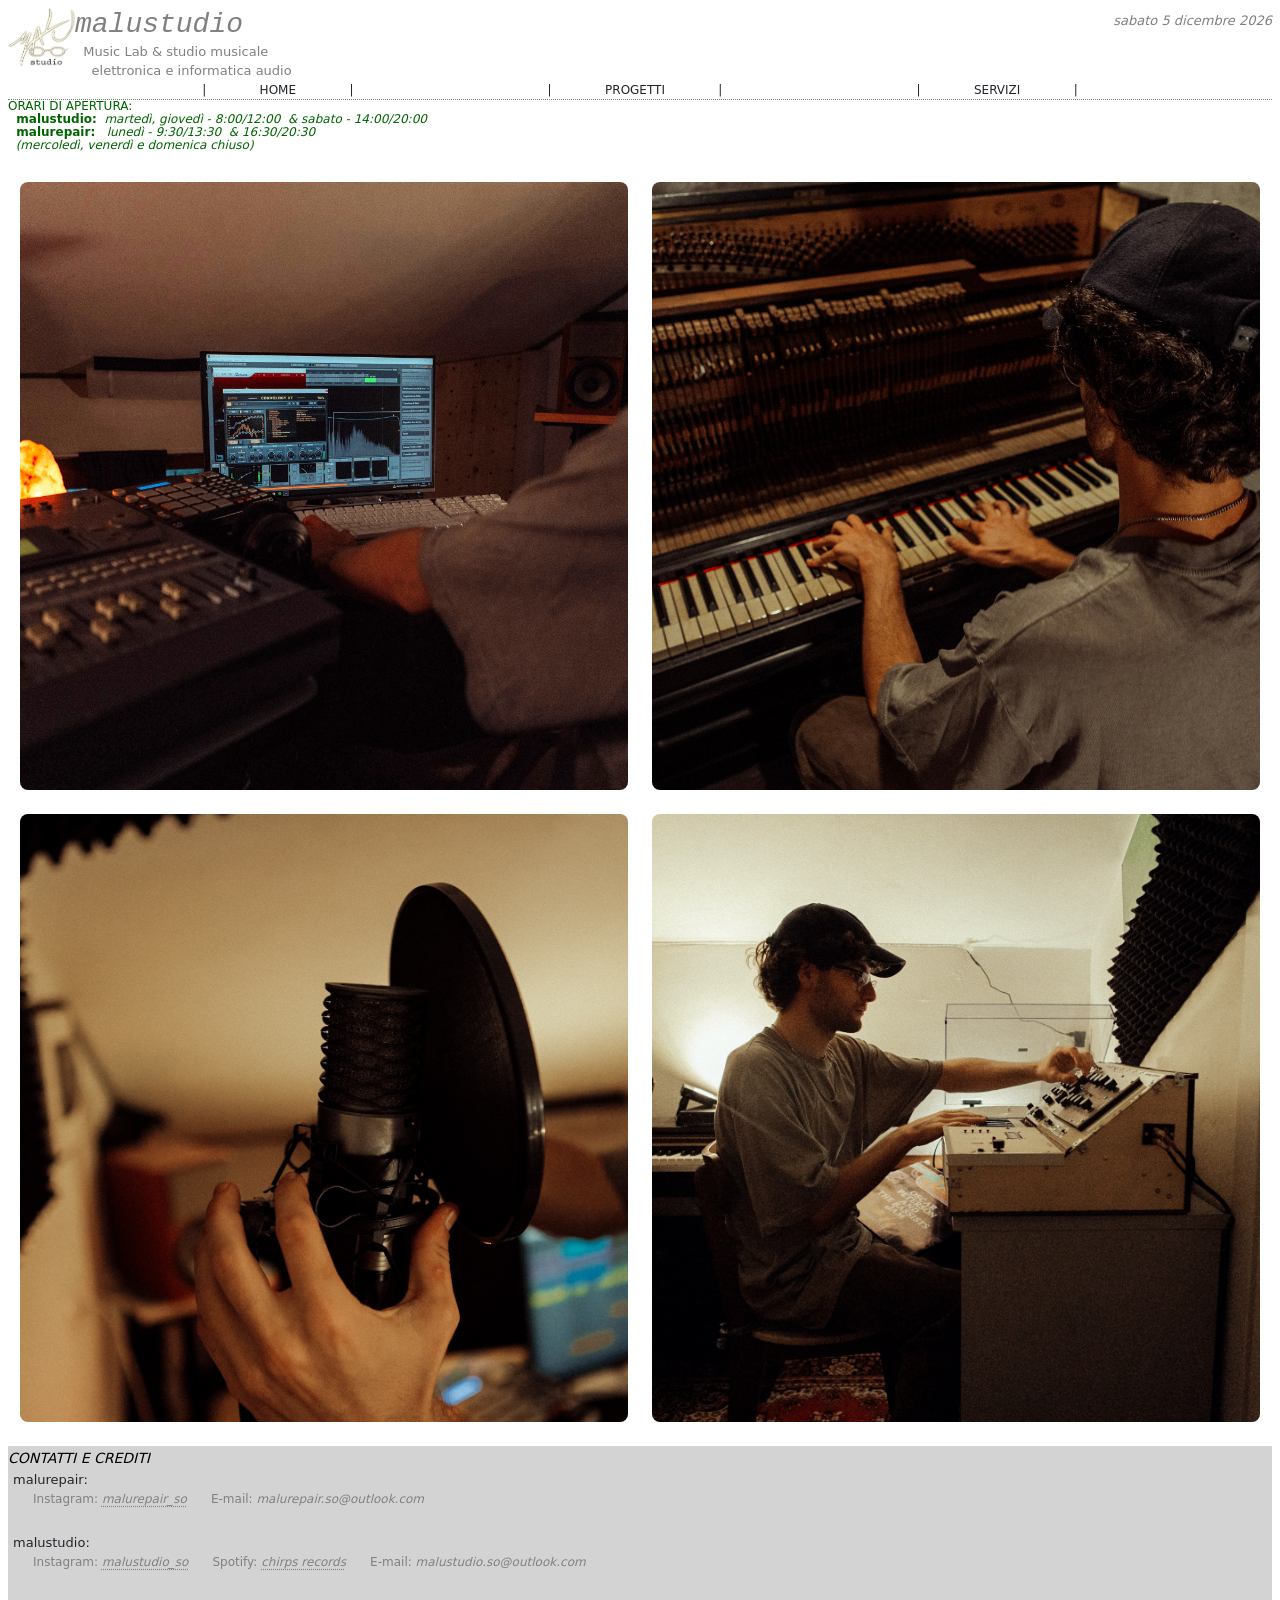
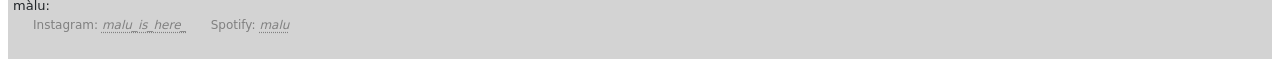
==== home.html @ ce0db209 "Add files via upload" ====
<!DOCTYPE html>
<html lang="it">

<head>
 <meta charset="utf-8"> <!-- sennò non ti piglia neanche gli accentati-->
 <meta name="viewport" content="width=device-width, initial-scale=1"> <!-- adatto pag a larghezza finestra del dispositivo, iniziando con zoom 100% -->
	<!-- link CSS, prima boostrap, poi il mio: -->
   <link href="https://cdn.jsdelivr.net/npm/bootstrap@5.3.9/dist/css/bootstrap.min.css" rel="stylesheet" integrity="sha384-yEPZ7jP9S0QKiUQ0m3jjsO4ProIW7wvR9gXkI7JOGa2XVsw53Yke2bsdkBbjmmiX" crossorigin="anonymous">
  <link rel="stylesheet" href="malustyle.css">
  <!-- JS, prima di bootstrap e poi il mio, per dare precedenza al mio -- NB : c'è defer alla fine dell'open tag, che mi permette di metterlo qua, ma comunque farlo inizializzare a fine body come dovrebbe: -->
   <script src="https://cdn.jsdelivr.net/npm/bootstrap@5.3.9/dist/js/bootstrap.bundle.min.js" integrity="sha384-WyOxWvTyr1QaMPfiPJSv76iReVthorl5uWlFtZPyK0IEB0hGzo9y5Bp9mYanr8Bu" crossorigin="anonymous" defer></script> 
  <script src="NONLOSO.js" defer></script>
	<title>malustudio</title>
</head>

<body class="p-2" style="min-height: 100vh; display:flex; flex-direction: column">
<!-- HEADER SITO (logo e nome)-->
 <header>    
    	<img src="img/logo.png" width="67" height = "58" alt="logo malustudio">
  	 <div class="grigio" style="font-size: 13px">
  	   	  <h1 class="corsivo">malustudio</h1>
  	   		  <br>
  	  &nbsp; Music Lab  &amp; studio musicale <br> &nbsp; &nbsp; elettronica e informatica audio 
  	 </div>
<!-- widget (data)-->
  	 <aside class="right">	 
  	  	<time class="grigio corsivo" style="font-size: 13px" id="data" ></time>
  	 </aside>
  	 
 </header>
     
<!-- NAVBAR (select home/servizi)-->
    <nav>
        <a href="home.html" class="right">|&nbsp; &nbsp; &nbsp; &nbsp; &nbsp; &nbsp; &nbsp; HOME  &nbsp; &nbsp; &nbsp; &nbsp; &nbsp; &nbsp; &nbsp;| </a>
        <a href="progetti.html" class="right">|&nbsp; &nbsp; &nbsp; &nbsp; &nbsp; &nbsp; &nbsp; PROGETTI  &nbsp; &nbsp; &nbsp; &nbsp; &nbsp; &nbsp; &nbsp;| </a>
        <a href="servizi.html" class="centro">|&nbsp; &nbsp; &nbsp; &nbsp; &nbsp; &nbsp; &nbsp; SERVIZI &nbsp; &nbsp; &nbsp; &nbsp; &nbsp; &nbsp; &nbsp;|</a>
<!-- sottolineatura x riempire   **fatta nel CSS come border-bottom: 1px dotted grey nalla navbar-->
	</nav>

<!-- nice orario green--> 
 <p style="font-size: 12px; color: darkgreen; font-weight:normal; line-height: 1.1" >ORARI DI APERTURA:<br><b>&nbsp; malustudio:</b><span class="corsivo">&nbsp; martedì, giovedì - 8:00/12:00  &nbsp;&amp;  sabato - 14:00/20:00</span>
  <br><b>&nbsp; malurepair:</b> <span class="corsivo">&nbsp; lunedì - 9:30/13:30 &nbsp;&amp; 16:30/20:30</span>&nbsp; 
  <br>&nbsp; <span class="corsivo">(mercoledì, venerdì e domenica chiuso)</span><br><br></p>

<!-- main del body ( HOME )--> 
 <main>
	<div class="container-fluid">
		<div class="row">
			<div class="col-6">
			    	<img src="img/galleria/ioEstudio.jpg" class="img-fluid rounded-3" alt="vista malustudio">
			</div>

			<div class="col-6">
			    	<img src="img/galleria/ioEpiano.jpg" class="img-fluid rounded-3" alt="vista pianoforte verticale di malustudio">
			</div>
		</div>
			<br>
		<div class="row">
			<div class="col-6">
			    	<img src="img/galleria/ioEmic_cropped.png" class="img-fluid rounded-3" alt="vista microfono di malustudio">
			</div>

			<div class="col-6">
			    	<img src="img/galleria/ioEsynth_cropped.png" class="img-fluid rounded-3" alt="vista custom ESynth di malustudio">
			</div>
		</div>
	</div>
	
 </main>
  			<br>

<!-- fine della pagina (footer) per info varie--> 
 <footer style="background-color: lightgrey; margin-top: auto"><h2 class="corsivo" style="color: black; font-size: 14px">CONTATTI E CREDITI</h2>
 
   <div style="font-size: 13px; margin-left: 5px">malurepair:
   			<br>
    <h3 class="grigio" style="margin-left:20px; display: inline">Instagram: <a href="https://www.instagram.com/malurepair_so?utm_source=ig_web_button_share_sheet&gwpx=ZDNlZDc0MzIxNw==" class="corsivo">malurepair_so</a></h3>
    <h3 class="grigio" style="margin-left:20px; display: inline">E-mail: <span class="corsivo">malurepair.so@outlook.com</span></h3>
   </div>
   
   			<br>
   			
	<div style="font-size: 13px; margin-left: 5px;">malustudio:
	   		<br>
	 <h3 class="grigio" style="margin-left:20px; display: inline">Instagram: <a href="https://www.instagram.com/malustudio_so?utm_source=ig_web_button_share_sheet&dmpr=ZDNlZDc0MzIxNw==" class="corsivo">malustudio_so</a></h3>
	 <h3 class="grigio" style="margin-left:20px; display: inline">Spotify: <a href="https://open.spotify.com/intl-it/artist/1MpqkMivHaUq0DWhHzM5Ay?si=qwL97Ss8T16j7DsOVBoWcA"  class="corsivo">chirps records</a></h3>
	 <h3 class="grigio" style="margin-left:20px; display: inline">E-mail: <span class="corsivo">malustudio.so@outlook.com</span></h3>
	</div>
	
			<br>
			
	<div style="font-size: 13px; margin-left: 5px;">màlu:
   			<br>
	 <h3 class="grigio" style="margin-left:20px; display: inline">Instagram: <a href="https://www.instagram.com/malu_is_here_?utm_source=ig_web_button_share_sheet&jplx=ZDNlZDc0MzIxNw==" class="corsivo">malu_is_here_</a></h3>
	 <h3 class="grigio" style="margin-left:20px; display: inline">Spotify: <a href="https://open.spotify.com/intl-it/artist/1MpqkMivHaUq0DWhHzM5Ay?si=qwL97Ss8T16j7DsOVBoWcA" class="corsivo">malu</a></h3>
	</div>
	
			<br>
			
 </footer>
   
</body>


</html>
---- malustyle.css ----
h2 { /*paragrafi main delle pagine in marroncino*/
  font-weight: normal;  /* Rimuove il grassetto predefinito dell'h2 */
	color: brown;
	font-size: 15px;
	font: Helvetica;
  display: inline;
}

h1 { /*simulazione dell'old <tt>*/
	font-family: monospace;
  font-weight: normal;  /* Rimuove il grassetto predefinito dell'h1 */
	font-size: 28px;
  display: inline; /*rendilo inline come l'old tt*/

}

h3 { /*side notes e chiusure finali*/
	font: LosAngeles;
	font-size: 12px;
}

a{
	font: LosAngeles;
	color: inherit; /* eredita colore da elem. contenitore(grigio) */
	text-decoration: underline; 
	text-decoration-style: dotted;
	text-underline-offset: 3px;
	font-size: 12px;
	display: inline;
}
a:hover {
	color: red;
	cursor: pointer;
	text-decoration: underline; /* riattiva per  switch al passaggio*/
	text-decoration-style: solid;
}

.corsivo{
	font-style: oblique;
}

.grigio{
	color: grey;
}

header {
	display: flex;
}

.right {
	margin-left: auto;
}


.centro {
	margin-left: auto;
	margin-right: auto;
}

.occhio {
    width: 18px;
    height: 18px;
    border: 1px solid grey;
    border-radius: 50%;
    background: white;

    display: flex;
    align-items: center;
    justify-content: center;

    position: relative; /* Riferimento per la pupilla */
    overflow: hidden;   /* Nasconde la pupilla fuori dal cerchio */
}

.pupilla {
    width: 5px;
    height: 5px;
    border-radius: 50%;
    background: grey;

    position: absolute; /* Posizionamento rispetto all'occhio */
    left: 50%;           /* Centro orizzontale */
    top: 50%;            /* Centro verticale */
    transform: translate(-50%, -50%); /*fixa la pupilla al centro allo start*/
}

nav {
	display: flex;
	border-bottom: 0.1px dotted grey;   /*LINEA TRATTEGGIATA FULL*/
}

nav a {
	text-decoration: none;
}
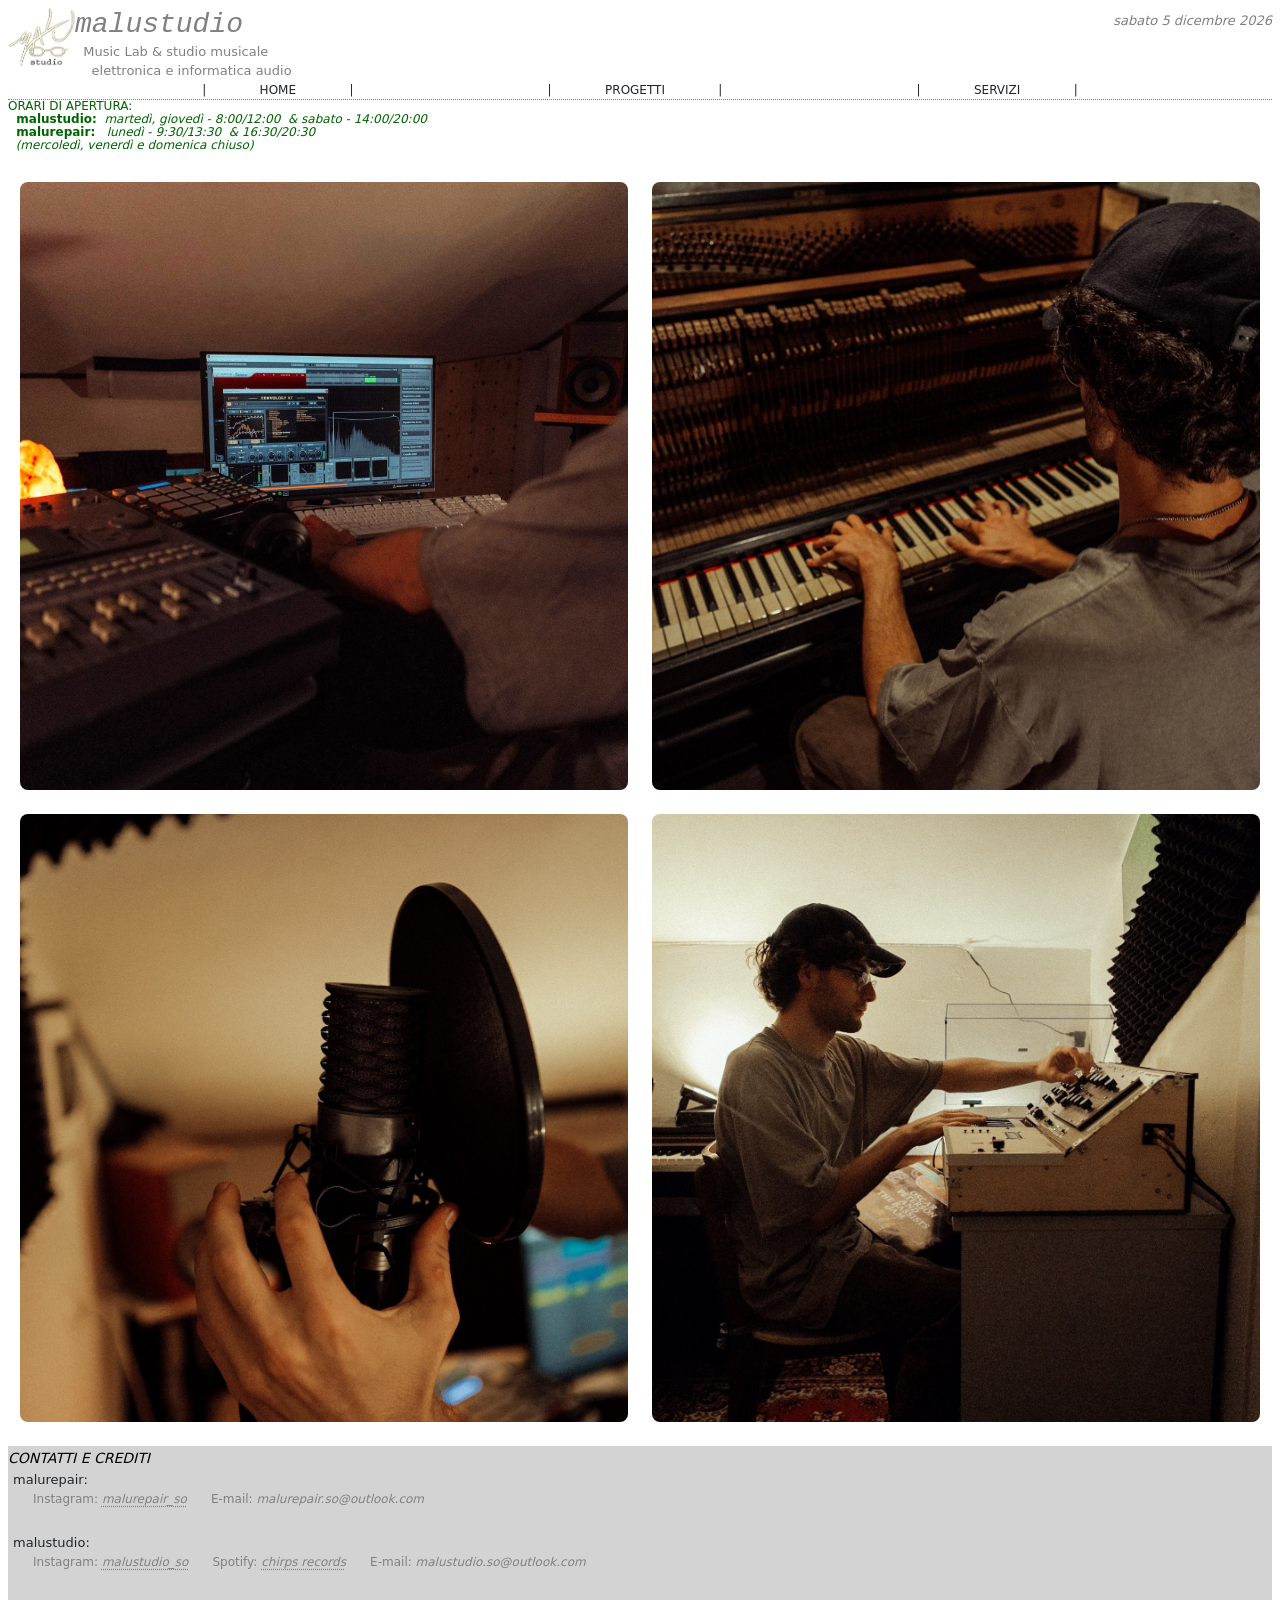
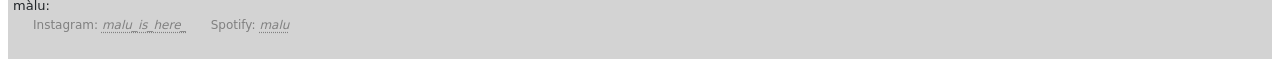
==== commit b48e64dd: "aggiornamento home.html per le nuove foto .jpg" ====
--- a/home.html
+++ b/home.html
@@ -57,11 +57,11 @@
 			<br>
 		<div class="row">
 			<div class="col-6">
-			    	<img src="img/galleria/ioEmic_cropped.png" class="img-fluid rounded-3" alt="vista microfono di malustudio">
+			    	<img src="img/galleria/ioEmic_cropped.jpg" class="img-fluid rounded-3" alt="vista microfono di malustudio">
 			</div>
 
 			<div class="col-6">
-			    	<img src="img/galleria/ioEsynth_cropped.png" class="img-fluid rounded-3" alt="vista custom ESynth di malustudio">
+			    	<img src="img/galleria/ioEsynth_cropped.jpg" class="img-fluid rounded-3" alt="vista custom ESynth di malustudio">
 			</div>
 		</div>
 	</div>
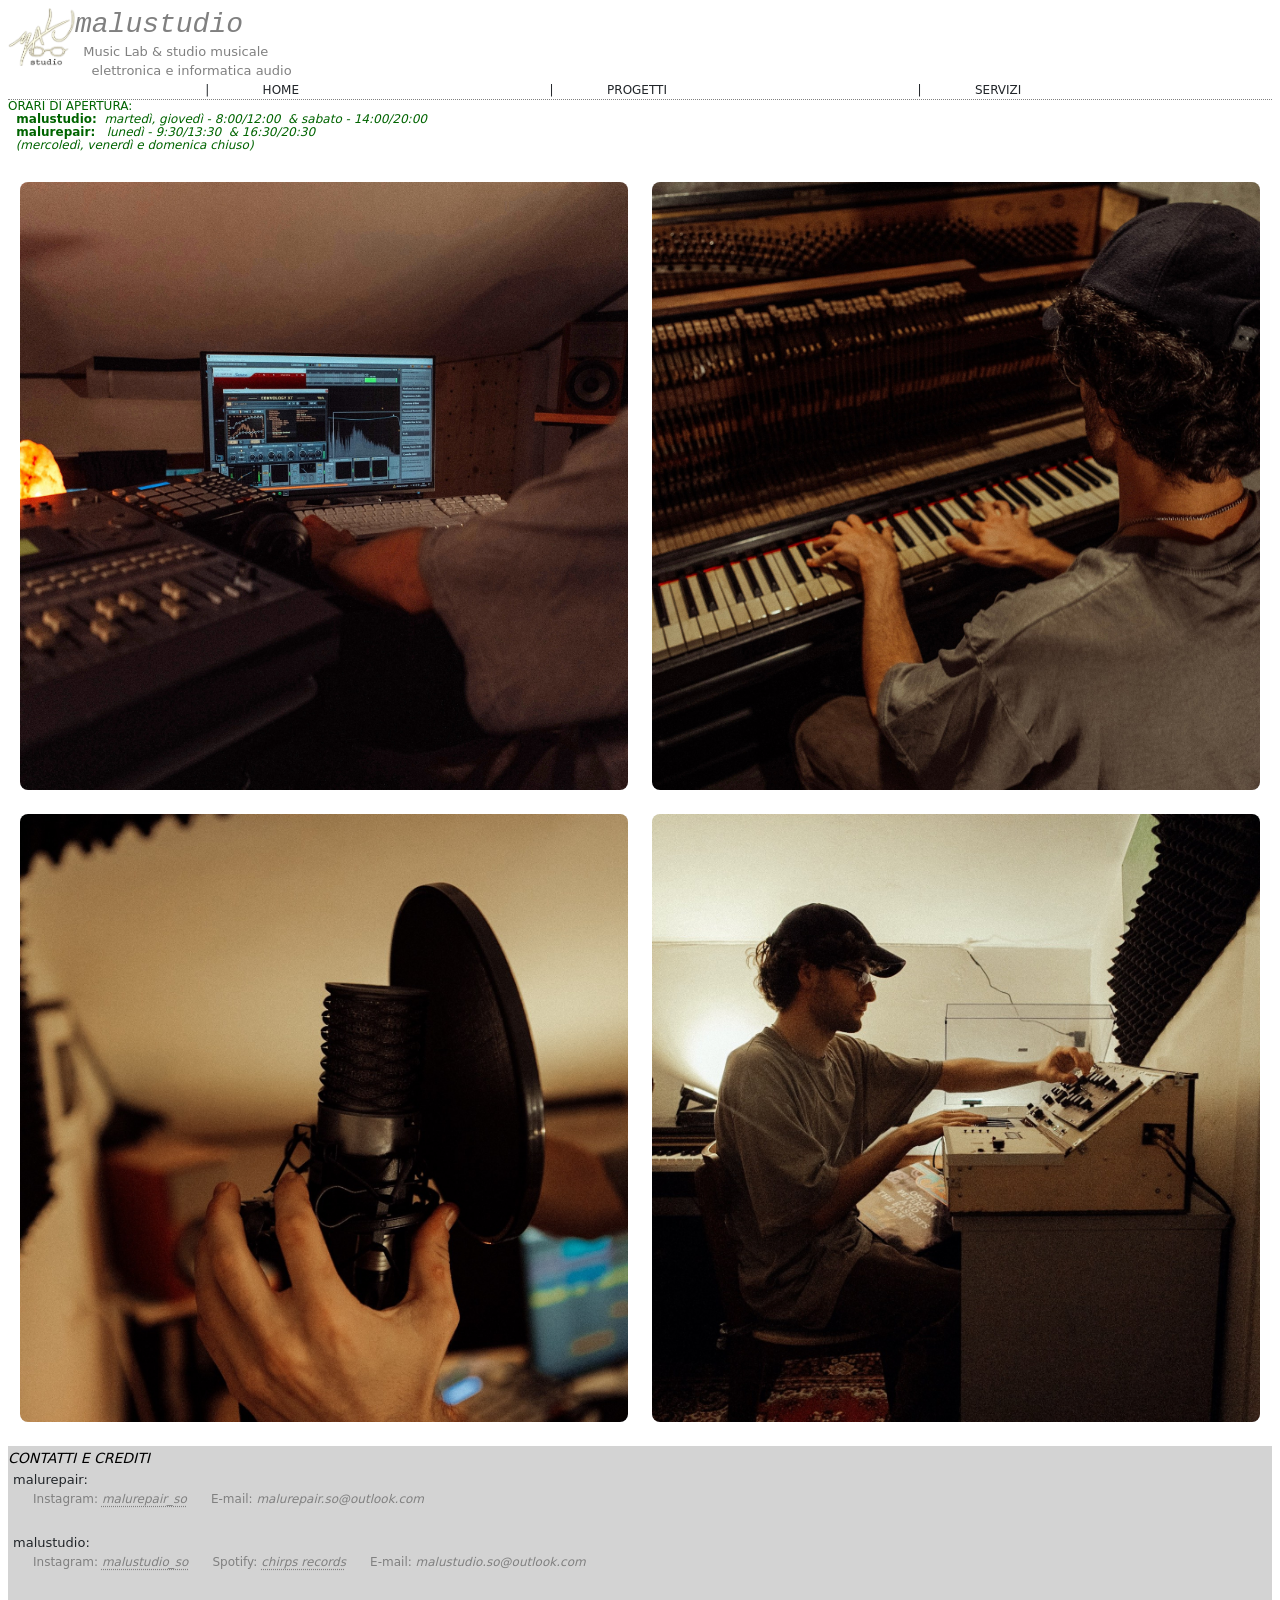
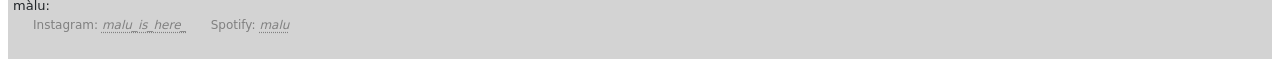
==== commit 9f1173a3: "Update home.html" ====
--- a/home.html
+++ b/home.html
@@ -22,18 +22,18 @@
   	   		  <br>
   	  &nbsp; Music Lab  &amp; studio musicale <br> &nbsp; &nbsp; elettronica e informatica audio 
   	 </div>
-<!-- widget (data)-->
+<!-- widget (data) PER ORA STICAZZI
   	 <aside class="right">	 
   	  	<time class="grigio corsivo" style="font-size: 13px" id="data" ></time>
   	 </aside>
-  	 
+-->
  </header>
      
 <!-- NAVBAR (select home/servizi)-->
     <nav>
-        <a href="home.html" class="right">|&nbsp; &nbsp; &nbsp; &nbsp; &nbsp; &nbsp; &nbsp; HOME  &nbsp; &nbsp; &nbsp; &nbsp; &nbsp; &nbsp; &nbsp;| </a>
-        <a href="progetti.html" class="right">|&nbsp; &nbsp; &nbsp; &nbsp; &nbsp; &nbsp; &nbsp; PROGETTI  &nbsp; &nbsp; &nbsp; &nbsp; &nbsp; &nbsp; &nbsp;| </a>
-        <a href="servizi.html" class="centro">|&nbsp; &nbsp; &nbsp; &nbsp; &nbsp; &nbsp; &nbsp; SERVIZI &nbsp; &nbsp; &nbsp; &nbsp; &nbsp; &nbsp; &nbsp;|</a>
+        <a href="home.html" class="right">|&nbsp; &nbsp; &nbsp; &nbsp; &nbsp; &nbsp; &nbsp; HOME  &nbsp; &nbsp; &nbsp; &nbsp; &nbsp; &nbsp; &nbsp; </a>
+        <a href="progetti.html" class="right">|&nbsp; &nbsp; &nbsp; &nbsp; &nbsp; &nbsp; &nbsp; PROGETTI  &nbsp; &nbsp; &nbsp; &nbsp; &nbsp; &nbsp; &nbsp; </a>
+        <a href="servizi.html" class="centro">|&nbsp; &nbsp; &nbsp; &nbsp; &nbsp; &nbsp; &nbsp; SERVIZI &nbsp; &nbsp; &nbsp; &nbsp; &nbsp; &nbsp; &nbsp;</a>
 <!-- sottolineatura x riempire   **fatta nel CSS come border-bottom: 1px dotted grey nalla navbar-->
 	</nav>
 
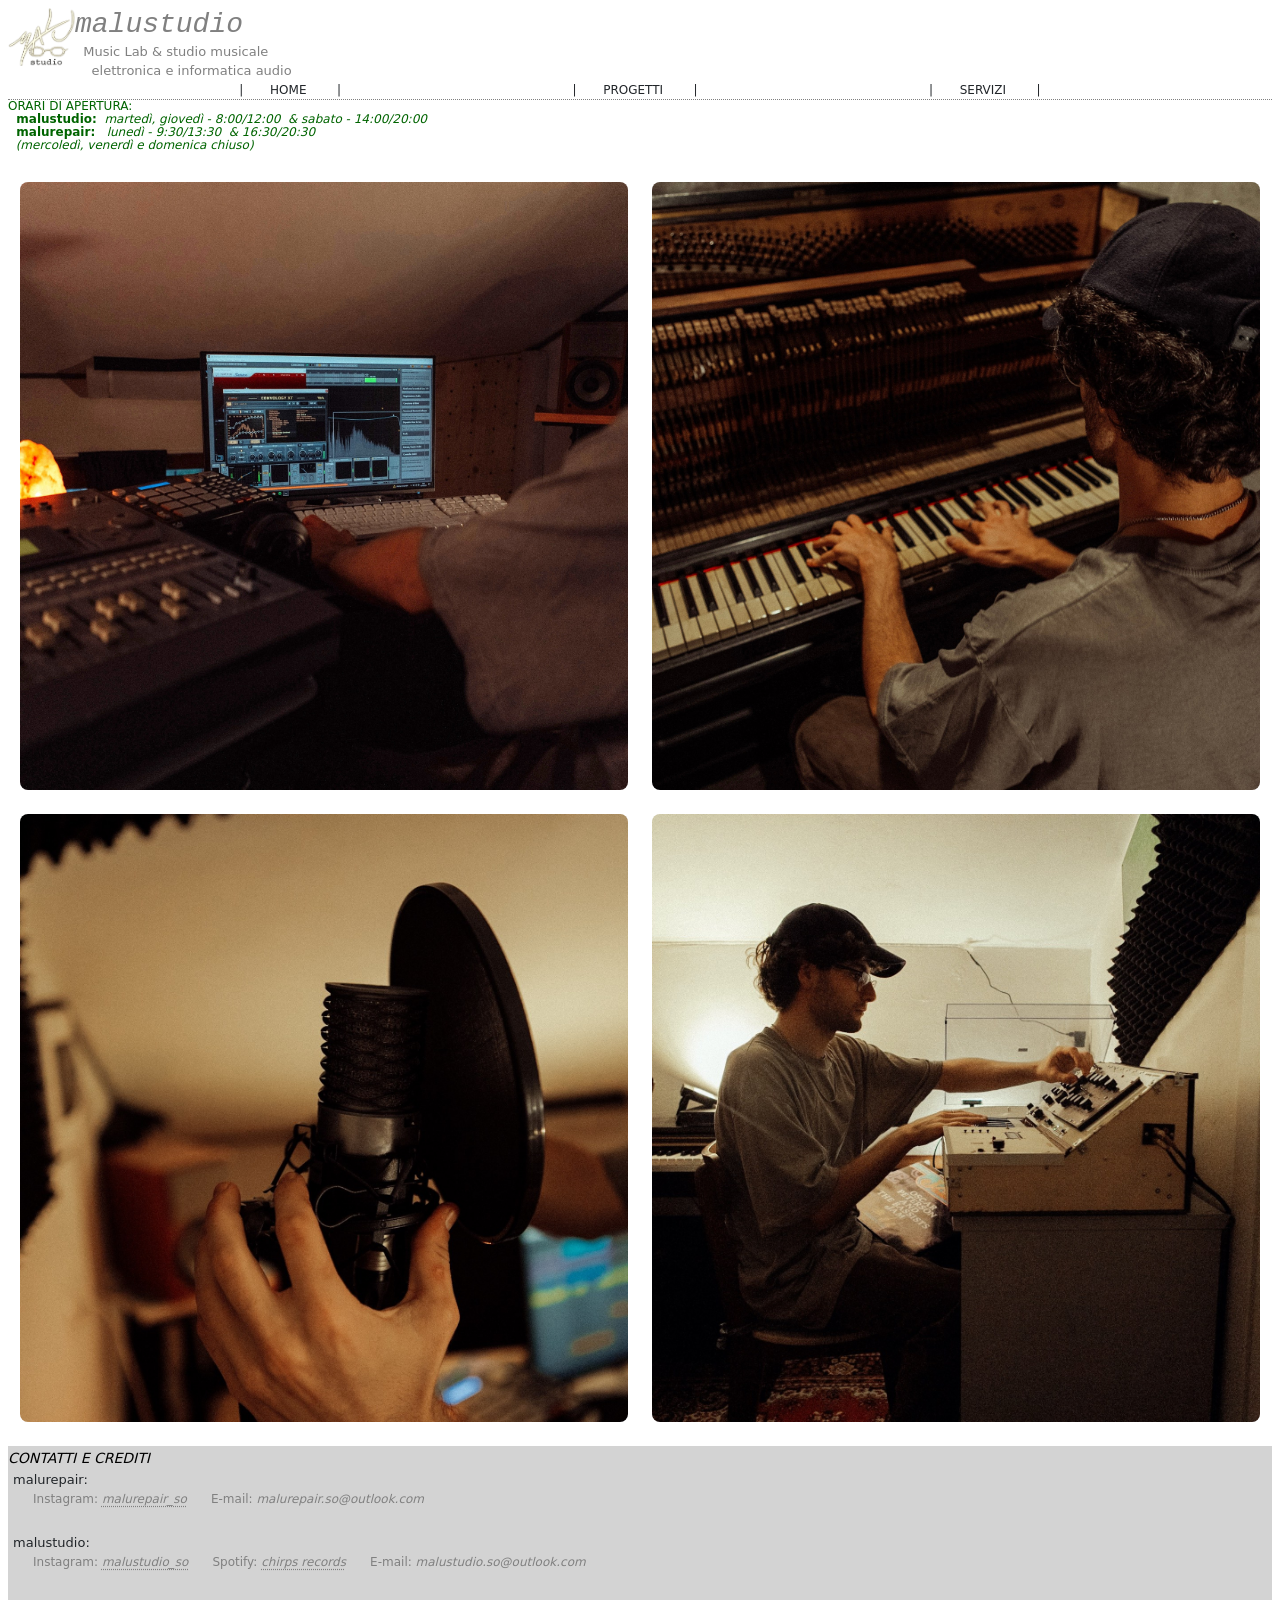
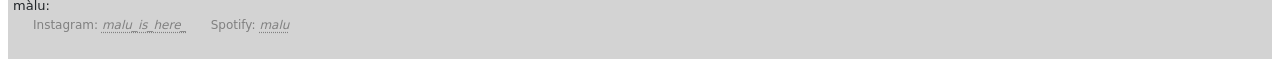
==== commit 878cbbb5: "Update home.html repair visualizzazione da cell pt2" ====
--- a/home.html
+++ b/home.html
@@ -31,9 +31,9 @@
      
 <!-- NAVBAR (select home/servizi)-->
     <nav>
-        <a href="home.html" class="right">|&nbsp; &nbsp; &nbsp; &nbsp; &nbsp; &nbsp; &nbsp; HOME  &nbsp; &nbsp; &nbsp; &nbsp; &nbsp; &nbsp; &nbsp; </a>
-        <a href="progetti.html" class="right">|&nbsp; &nbsp; &nbsp; &nbsp; &nbsp; &nbsp; &nbsp; PROGETTI  &nbsp; &nbsp; &nbsp; &nbsp; &nbsp; &nbsp; &nbsp; </a>
-        <a href="servizi.html" class="centro">|&nbsp; &nbsp; &nbsp; &nbsp; &nbsp; &nbsp; &nbsp; SERVIZI &nbsp; &nbsp; &nbsp; &nbsp; &nbsp; &nbsp; &nbsp;</a>
+        <a href="home.html" class="right">|&nbsp; &nbsp; &nbsp; &nbsp;HOME &nbsp; &nbsp; &nbsp; &nbsp;|</a>
+        <a href="progetti.html" class="right">|&nbsp; &nbsp; &nbsp; &nbsp;PROGETTI &nbsp; &nbsp; &nbsp; &nbsp;|</a>
+        <a href="servizi.html" class="centro">|&nbsp; &nbsp; &nbsp; &nbsp;SERVIZI &nbsp; &nbsp; &nbsp; &nbsp;|</a>
 <!-- sottolineatura x riempire   **fatta nel CSS come border-bottom: 1px dotted grey nalla navbar-->
 	</nav>
 
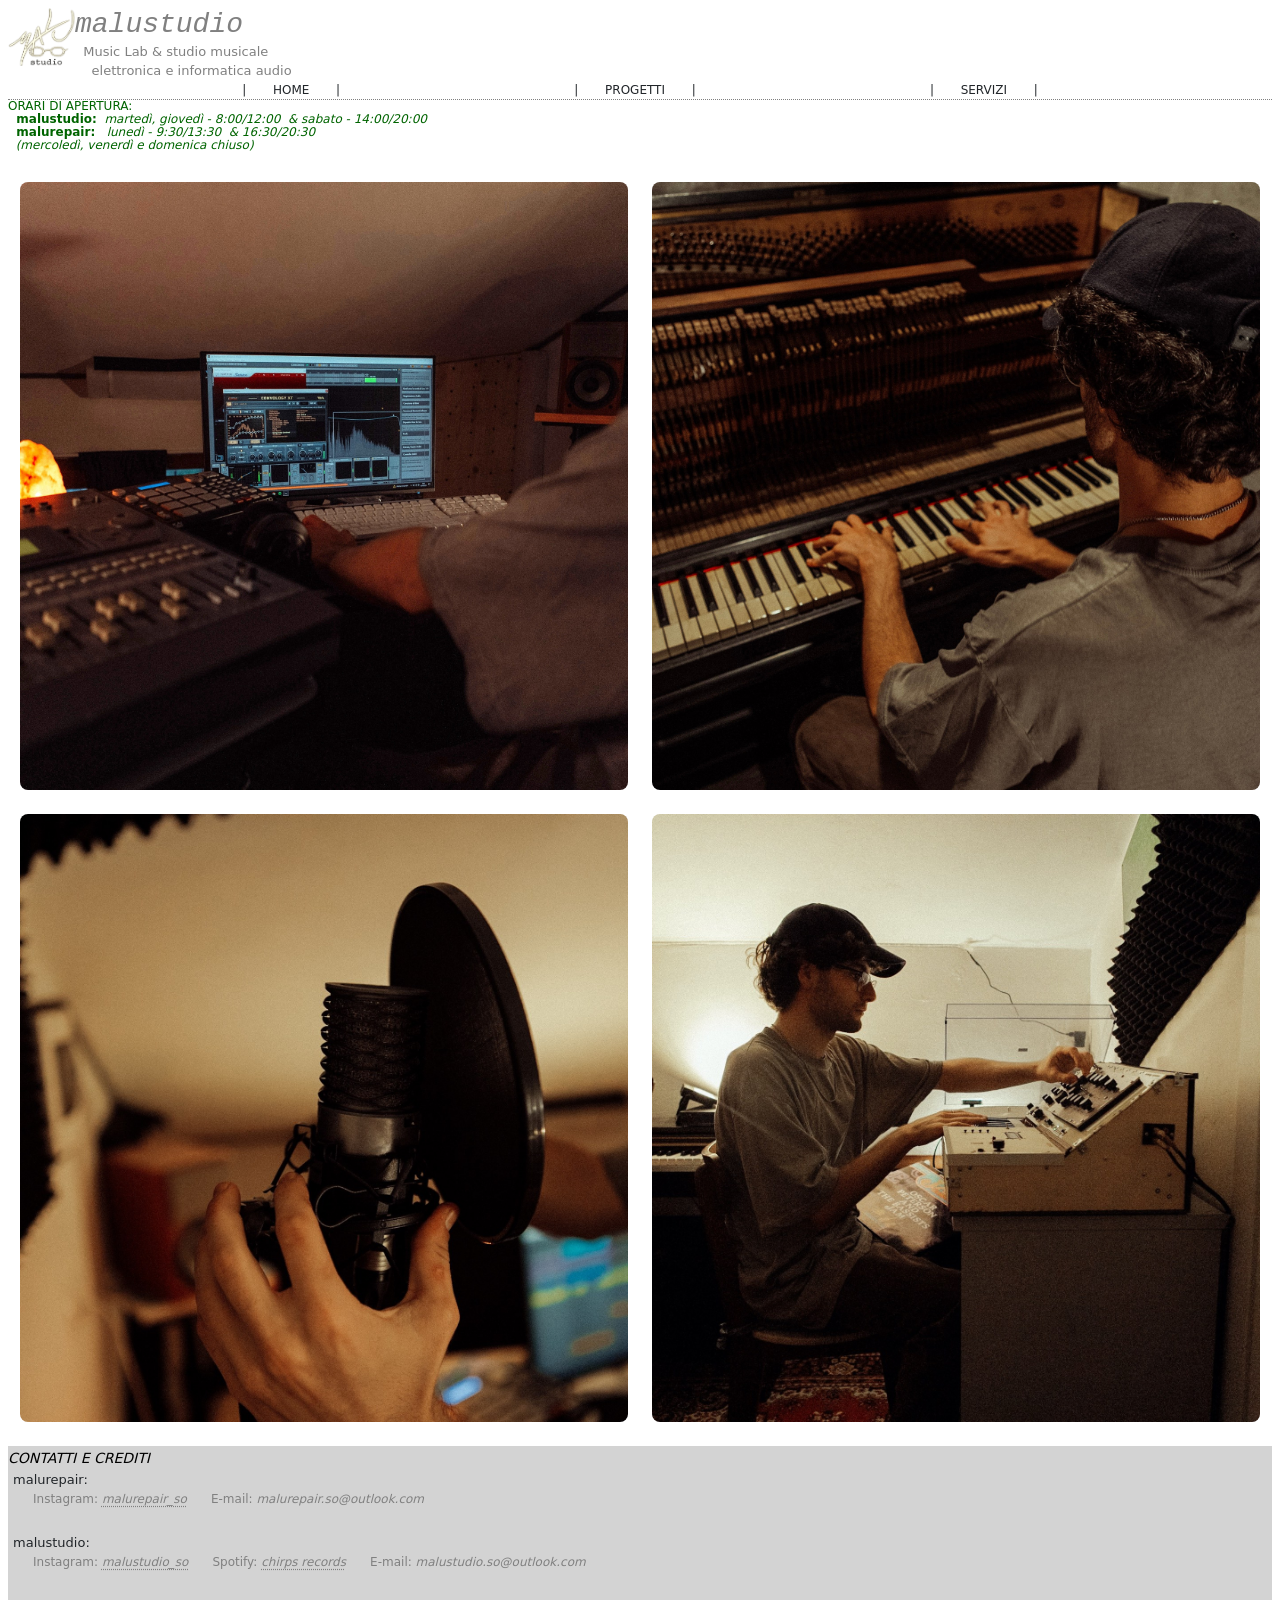
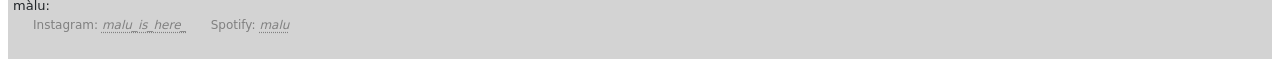
==== commit d4b1469f: "Update home.html last repair <nav> section per visualizzazione giusta da cell" ====
--- a/home.html
+++ b/home.html
@@ -31,9 +31,9 @@
      
 <!-- NAVBAR (select home/servizi)-->
     <nav>
-        <a href="home.html" class="right">|&nbsp; &nbsp; &nbsp; &nbsp;HOME &nbsp; &nbsp; &nbsp; &nbsp;|</a>
-        <a href="progetti.html" class="right">|&nbsp; &nbsp; &nbsp; &nbsp;PROGETTI &nbsp; &nbsp; &nbsp; &nbsp;|</a>
-        <a href="servizi.html" class="centro">|&nbsp; &nbsp; &nbsp; &nbsp;SERVIZI &nbsp; &nbsp; &nbsp; &nbsp;|</a>
+        <a href="home.html" class="right">|&nbsp; &nbsp; &nbsp; &nbsp;HOME&nbsp; &nbsp; &nbsp; &nbsp;|</a>
+        <a href="progetti.html" class="right">|&nbsp; &nbsp; &nbsp; &nbsp;PROGETTI&nbsp; &nbsp; &nbsp; &nbsp;|</a>
+        <a href="servizi.html" class="centro">|&nbsp; &nbsp; &nbsp; &nbsp;SERVIZI&nbsp; &nbsp; &nbsp; &nbsp;|</a>
 <!-- sottolineatura x riempire   **fatta nel CSS come border-bottom: 1px dotted grey nalla navbar-->
 	</nav>
 
